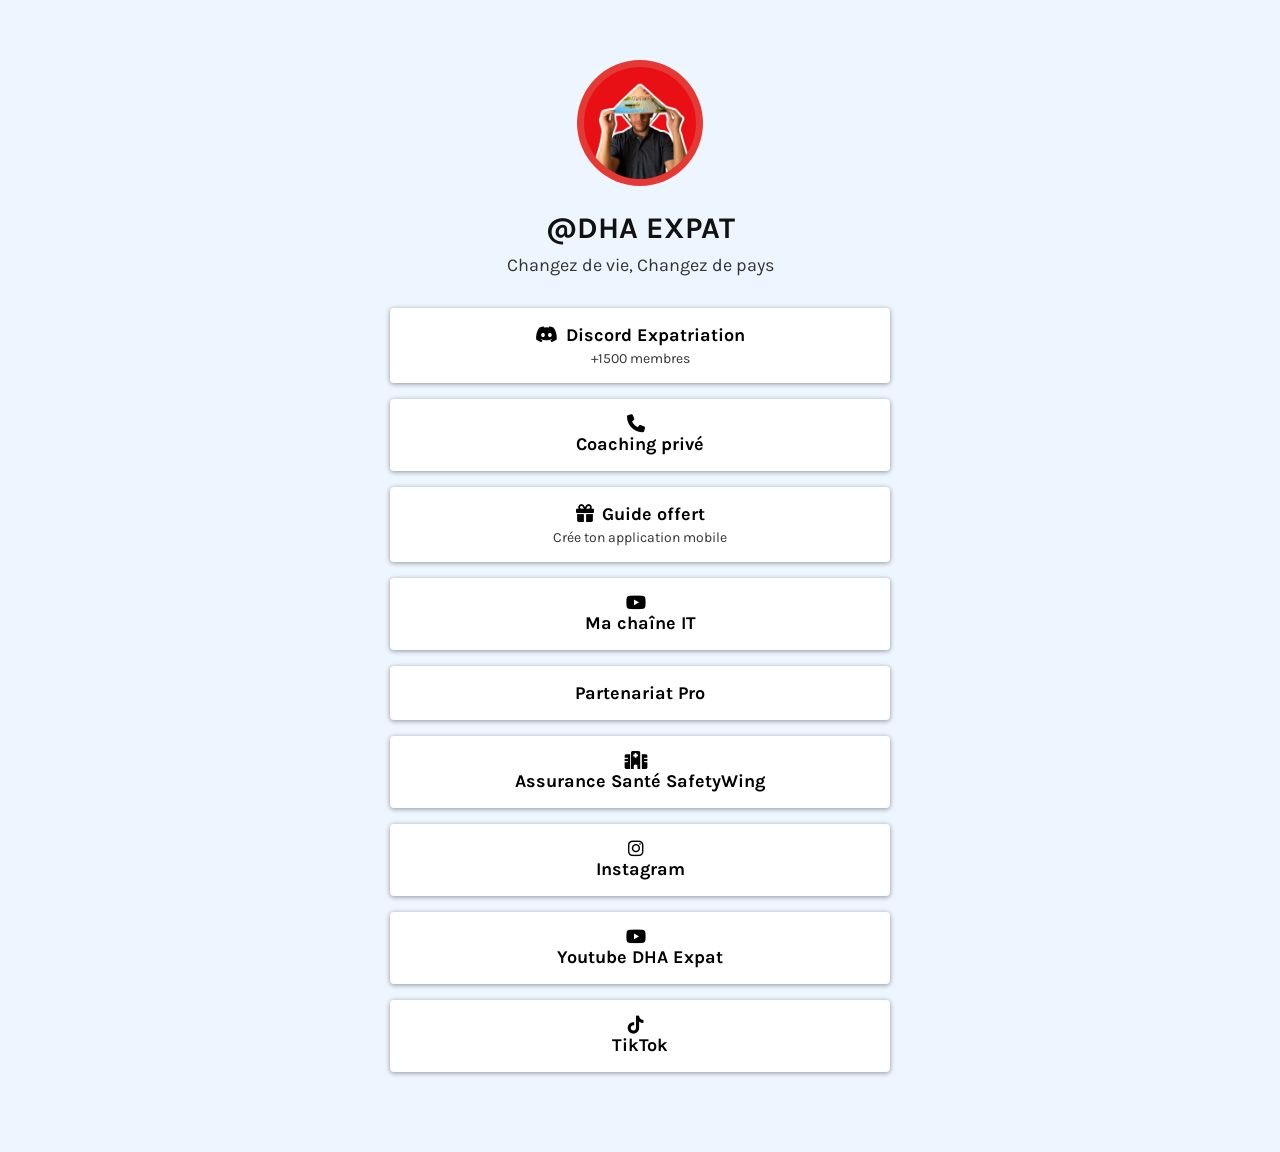
==== index.html @ 6a433df8 "Initial commit: réplique statique du site dha-expat.com" ====
<!DOCTYPE html>
<html lang="fr">
<head>
<meta charset="UTF-8">
<meta name="viewport" content="width=device-width, initial-scale=1.0">
<title>DHA EXPAT</title>
<meta name="description" content="DHA EXPAT - Changez de vie, Changez de pays">
<meta property="og:title" content="DHA EXPAT">
<meta property="og:description" content="Changez de vie, Changez de pays">
<meta property="og:image" content="assets/logo.png">
<link rel="icon" type="image/png" href="assets/logo.png">
<link rel="apple-touch-icon" href="assets/logo.png">
<link rel="preconnect" href="https://fonts.googleapis.com">
<link rel="preconnect" href="https://fonts.gstatic.com" crossorigin>
<link href="https://fonts.googleapis.com/css2?family=Karla:wght@400;700&display=swap" rel="stylesheet">
<link rel="stylesheet" href="https://cdnjs.cloudflare.com/ajax/libs/font-awesome/6.5.2/css/all.min.css">
<link rel="stylesheet" href="style.css">
</head>
<body>
<section class="page">
  <div class="container">
    <div class="avatar-wrap">
      <img src="assets/logo.png" alt="DHA EXPAT" class="avatar">
    </div>
    <h1 class="title">@DHA EXPAT</h1>
    <p class="subtitle">Changez de vie, Changez de pays</p>

    <div class="links">
      <a class="btn btn--stacked" href="https://discord.gg/Hc4wuqRUUw" target="_blank" rel="noopener">
        <span class="btn__main"><i class="fa-brands fa-discord"></i> Discord Expatriation</span>
        <span class="btn__sub">+1500 membres</span>
      </a>

      <a class="btn" href="https://tidycal.com/dha/coaching" target="_blank" rel="noopener">
        <i class="fa-solid fa-phone"></i> Coaching privé
      </a>

      <a class="btn btn--stacked" href="https://www.devaffranchi.com/guide-application" target="_blank" rel="noopener">
        <span class="btn__main"><i class="fa-solid fa-gift"></i> Guide offert</span>
        <span class="btn__sub">Crée ton application mobile</span>
      </a>

      <a class="btn" href="https://www.youtube.com/@DevAffranchi" target="_blank" rel="noopener">
        <i class="fa-brands fa-youtube"></i> Ma chaîne IT
      </a>

      <a class="btn" href="mailto:dhabeverage@gmail.com">
        Partenariat Pro
      </a>

      <a class="btn" href="https://safetywing.com/signup?product=nomad-insurance&callbackUrl=%2Fdashboard%2Fnomad-insurance%2Fpurchase&referralToken=caf6e1a3-d5e6-4c0a-b6fe-f1bccc6da641" target="_blank" rel="noopener">
        <i class="fa-solid fa-hospital"></i> Assurance Santé SafetyWing
      </a>

      <a class="btn" href="https://www.instagram.com/dhaexpat" target="_blank" rel="noopener">
        <i class="fa-brands fa-instagram"></i> Instagram
      </a>

      <a class="btn" href="https://www.youtube.com/@dhaexpat" target="_blank" rel="noopener">
        <i class="fa-brands fa-youtube"></i> Youtube DHA Expat
      </a>

      <a class="btn" href="https://www.tiktok.com/@dhaexpat" target="_blank" rel="noopener">
        <i class="fa-brands fa-tiktok"></i> TikTok
      </a>
    </div>
  </div>
</section>
</body>
</html>
---- style.css ----
* {
  box-sizing: border-box;
}

body {
  margin: 0;
  font-family: 'Karla', sans-serif;
}

.page {
  min-height: 100vh;
  background-color: #EDF5FE;
  display: flex;
  justify-content: center;
  padding: 60px 20px 80px;
}

.container {
  width: 100%;
  max-width: 500px;
  text-align: center;
}

.avatar-wrap {
  width: 126px;
  height: 126px;
  margin: 0 auto 24px;
  border-radius: 50%;
  background: #E53935;
  display: flex;
  align-items: center;
  justify-content: center;
  overflow: hidden;
}

.avatar {
  width: 112px;
  height: 112px;
  border-radius: 50%;
  object-fit: cover;
  display: block;
}

.title {
  font-size: 30px;
  font-weight: 700;
  color: #111111;
  margin: 0 0 8px;
}

.subtitle {
  font-size: 18px;
  font-weight: 400;
  color: #333333;
  margin: 0 0 32px;
}

.links {
  display: flex;
  flex-direction: column;
  gap: 16px;
}

.btn {
  display: flex;
  flex-direction: column;
  align-items: center;
  justify-content: center;
  background-color: #ffffff;
  color: #000000;
  text-decoration: none;
  font-family: 'Karla', sans-serif;
  font-weight: 700;
  font-size: 18px;
  border-radius: 4px;
  padding: 16px 20px;
  box-shadow: 0 1px 5px 0 rgba(0, 0, 0, 0.4);
  transition: transform 0.15s ease, box-shadow 0.15s ease;
}

.btn:hover {
  transform: translateY(-2px);
  box-shadow: 0 4px 10px 0 rgba(0, 0, 0, 0.3);
}

.btn i {
  margin-right: 8px;
}

.btn__main {
  display: inline-flex;
  align-items: center;
}

.btn__sub {
  font-size: 14px;
  font-weight: 400;
  margin-top: 4px;
  color: #333333;
}

@media (max-width: 480px) {
  .title {
    font-size: 26px;
  }
  .btn {
    font-size: 16px;
    padding: 14px 16px;
  }
}
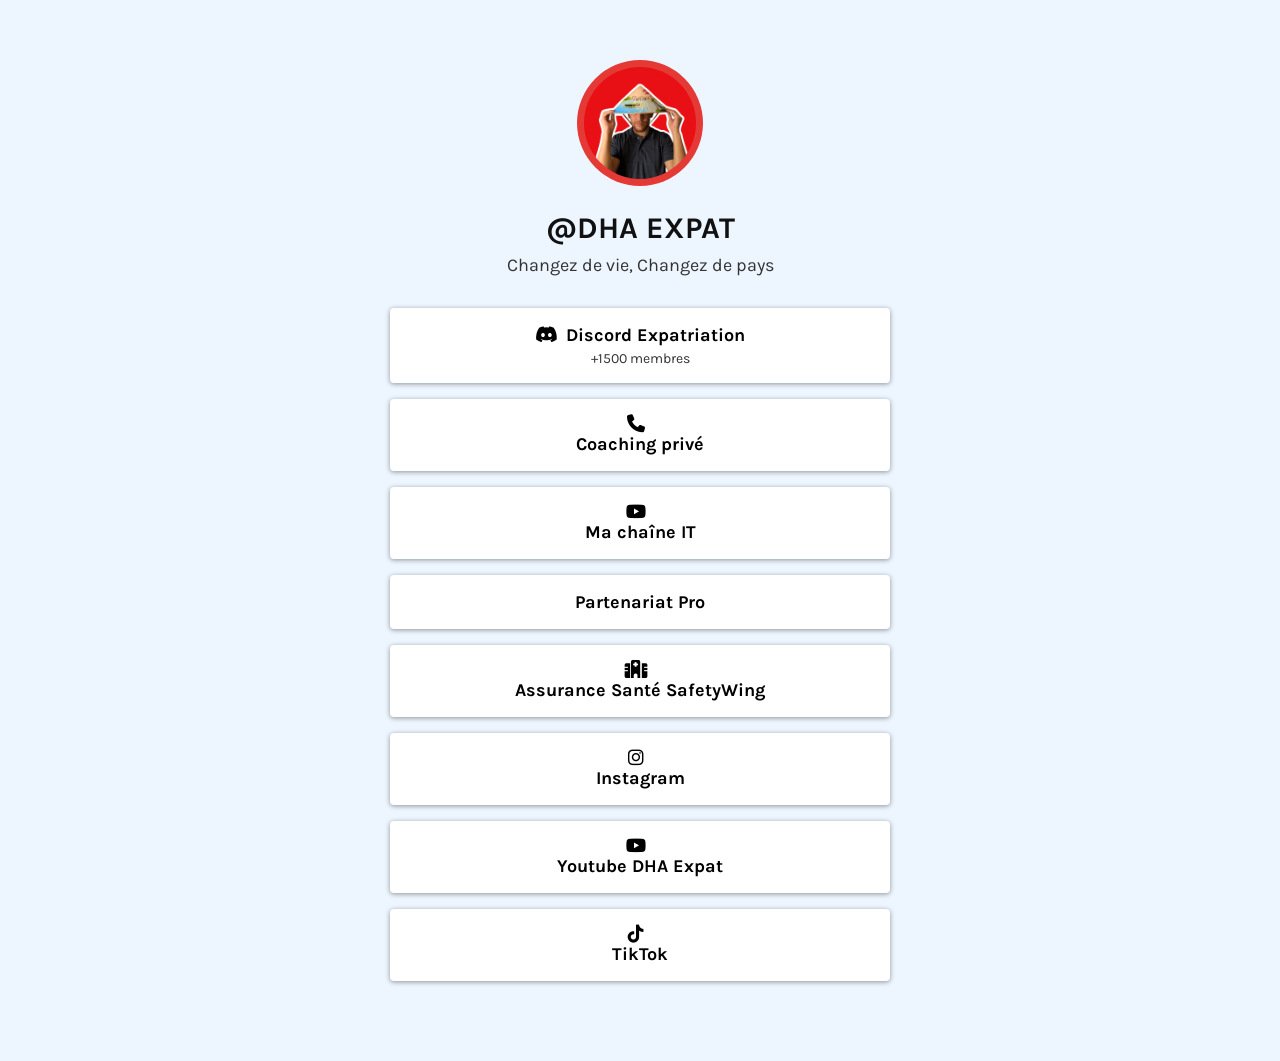
==== commit 9c50e303: "Retirer le bouton Guide offert de la page d'accueil" ====
--- a/index.html
+++ b/index.html
@@ -35,11 +35,6 @@
         <i class="fa-solid fa-phone"></i> Coaching privé
       </a>
 
-      <a class="btn btn--stacked" href="https://www.devaffranchi.com/guide-application" target="_blank" rel="noopener">
-        <span class="btn__main"><i class="fa-solid fa-gift"></i> Guide offert</span>
-        <span class="btn__sub">Crée ton application mobile</span>
-      </a>
-
       <a class="btn" href="https://www.youtube.com/@DevAffranchi" target="_blank" rel="noopener">
         <i class="fa-brands fa-youtube"></i> Ma chaîne IT
       </a>
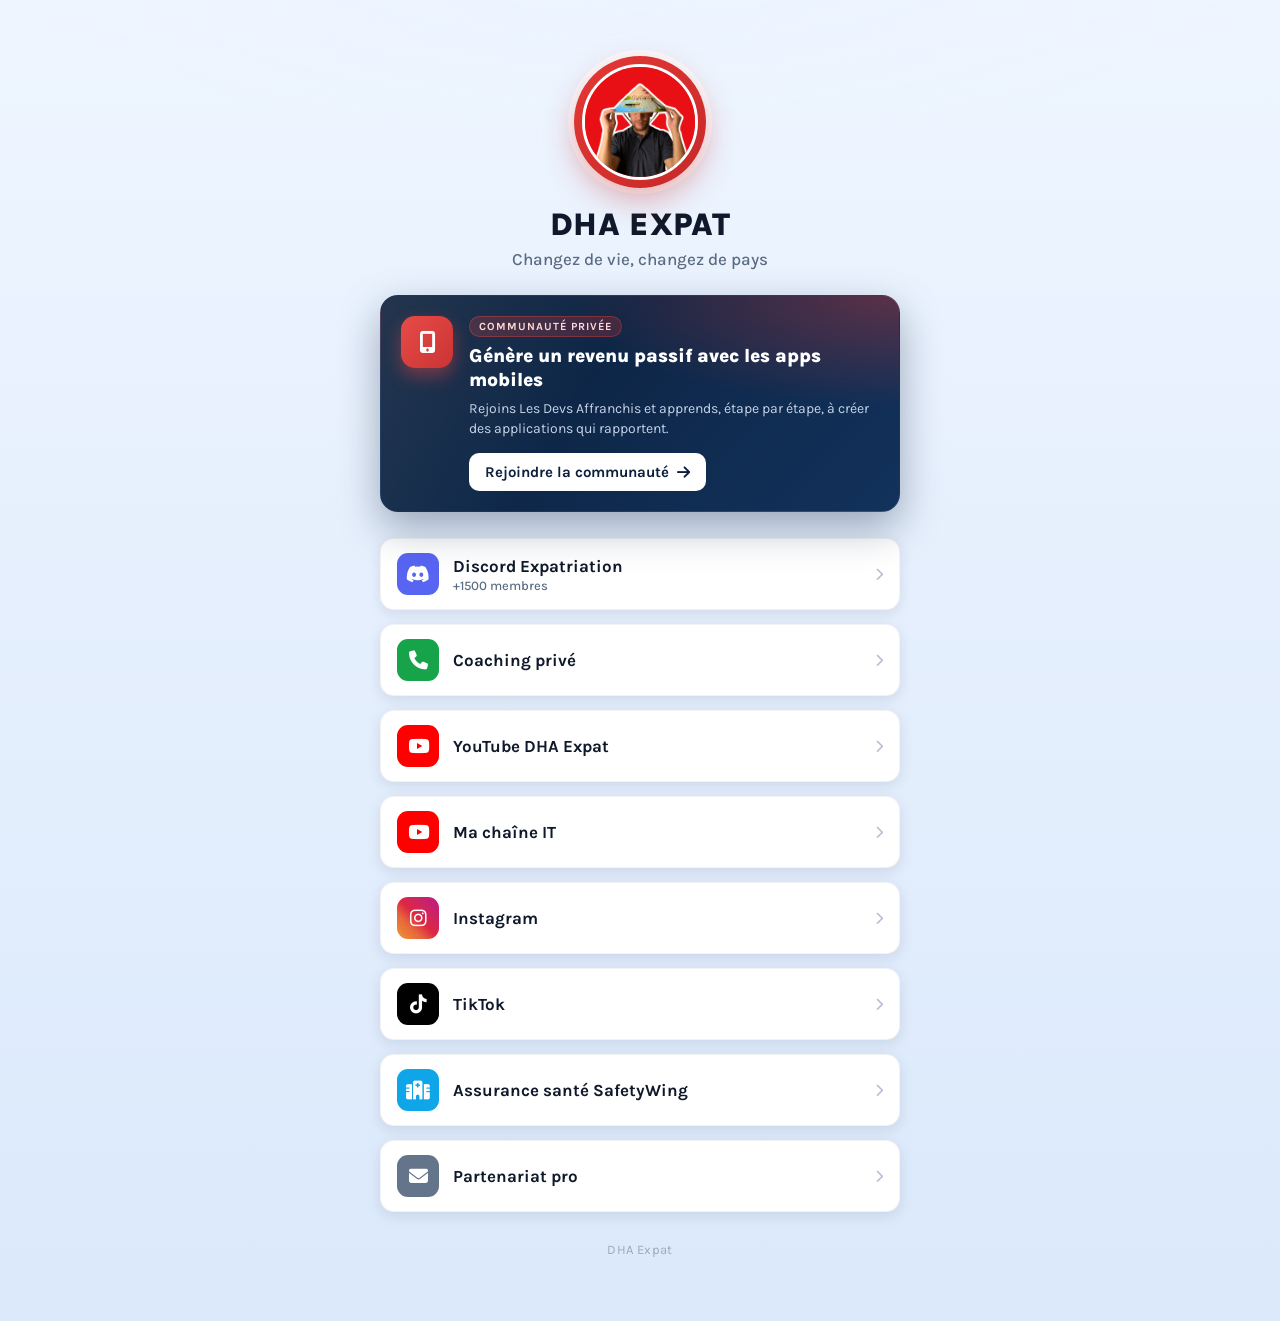
==== commit e908d9e3: "Refonte du design + bloc Skool (Les Devs Affranchis)" ====
--- a/index.html
+++ b/index.html
@@ -8,57 +8,96 @@
 <meta property="og:title" content="DHA EXPAT">
 <meta property="og:description" content="Changez de vie, Changez de pays">
 <meta property="og:image" content="assets/logo.png">
+<meta name="theme-color" content="#0b1f3a">
 <link rel="icon" type="image/png" href="assets/logo.png">
 <link rel="apple-touch-icon" href="assets/logo.png">
 <link rel="preconnect" href="https://fonts.googleapis.com">
 <link rel="preconnect" href="https://fonts.gstatic.com" crossorigin>
-<link href="https://fonts.googleapis.com/css2?family=Karla:wght@400;700&display=swap" rel="stylesheet">
+<link href="https://fonts.googleapis.com/css2?family=Karla:wght@400;500;700;800&display=swap" rel="stylesheet">
 <link rel="stylesheet" href="https://cdnjs.cloudflare.com/ajax/libs/font-awesome/6.5.2/css/all.min.css">
 <link rel="stylesheet" href="style.css">
 </head>
 <body>
 <section class="page">
   <div class="container">
-    <div class="avatar-wrap">
-      <img src="assets/logo.png" alt="DHA EXPAT" class="avatar">
-    </div>
-    <h1 class="title">@DHA EXPAT</h1>
-    <p class="subtitle">Changez de vie, Changez de pays</p>
+
+    <header class="hero">
+      <div class="avatar-wrap">
+        <img src="assets/logo.png" alt="DHA EXPAT" class="avatar">
+      </div>
+      <h1 class="title">DHA EXPAT</h1>
+      <p class="subtitle">Changez de vie, changez de pays</p>
+    </header>
+
+    <a class="skool" href="https://www.skool.com/les-devs-affranchis-6824" target="_blank" rel="noopener">
+      <div class="skool__badge"><i class="fa-solid fa-mobile-screen-button"></i></div>
+      <div class="skool__body">
+        <span class="skool__tag">Communauté privée</span>
+        <span class="skool__title">Génère un revenu passif avec les apps mobiles</span>
+        <span class="skool__text">Rejoins Les Devs Affranchis et apprends, étape par étape, à créer des applications qui rapportent.</span>
+        <span class="skool__cta">Rejoindre la communauté <i class="fa-solid fa-arrow-right"></i></span>
+      </div>
+    </a>
 
     <div class="links">
+
       <a class="btn btn--stacked" href="https://discord.gg/Hc4wuqRUUw" target="_blank" rel="noopener">
-        <span class="btn__main"><i class="fa-brands fa-discord"></i> Discord Expatriation</span>
-        <span class="btn__sub">+1500 membres</span>
+        <span class="btn__ico ico--discord"><i class="fa-brands fa-discord"></i></span>
+        <span class="btn__label">
+          <span class="btn__main">Discord Expatriation</span>
+          <span class="btn__sub">+1500 membres</span>
+        </span>
+        <i class="fa-solid fa-chevron-right btn__chev"></i>
       </a>
 
       <a class="btn" href="https://tidycal.com/dha/coaching" target="_blank" rel="noopener">
-        <i class="fa-solid fa-phone"></i> Coaching privé
+        <span class="btn__ico ico--phone"><i class="fa-solid fa-phone"></i></span>
+        <span class="btn__label"><span class="btn__main">Coaching privé</span></span>
+        <i class="fa-solid fa-chevron-right btn__chev"></i>
+      </a>
+
+      <a class="btn" href="https://www.youtube.com/@dhaexpat" target="_blank" rel="noopener">
+        <span class="btn__ico ico--yt"><i class="fa-brands fa-youtube"></i></span>
+        <span class="btn__label"><span class="btn__main">YouTube DHA Expat</span></span>
+        <i class="fa-solid fa-chevron-right btn__chev"></i>
       </a>
 
       <a class="btn" href="https://www.youtube.com/@DevAffranchi" target="_blank" rel="noopener">
-        <i class="fa-brands fa-youtube"></i> Ma chaîne IT
+        <span class="btn__ico ico--yt"><i class="fa-brands fa-youtube"></i></span>
+        <span class="btn__label"><span class="btn__main">Ma chaîne IT</span></span>
+        <i class="fa-solid fa-chevron-right btn__chev"></i>
+      </a>
+
+      <a class="btn" href="https://www.instagram.com/dhaexpat" target="_blank" rel="noopener">
+        <span class="btn__ico ico--ig"><i class="fa-brands fa-instagram"></i></span>
+        <span class="btn__label"><span class="btn__main">Instagram</span></span>
+        <i class="fa-solid fa-chevron-right btn__chev"></i>
+      </a>
+
+      <a class="btn" href="https://www.tiktok.com/@dhaexpat" target="_blank" rel="noopener">
+        <span class="btn__ico ico--tk"><i class="fa-brands fa-tiktok"></i></span>
+        <span class="btn__label"><span class="btn__main">TikTok</span></span>
+        <i class="fa-solid fa-chevron-right btn__chev"></i>
+      </a>
+
+      <a class="btn" href="https://safetywing.com/signup?product=nomad-insurance&callbackUrl=%2Fdashboard%2Fnomad-insurance%2Fpurchase&referralToken=caf6e1a3-d5e6-4c0a-b6fe-f1bccc6da641" target="_blank" rel="noopener">
+        <span class="btn__ico ico--health"><i class="fa-solid fa-hospital"></i></span>
+        <span class="btn__label"><span class="btn__main">Assurance santé SafetyWing</span></span>
+        <i class="fa-solid fa-chevron-right btn__chev"></i>
       </a>
 
       <a class="btn" href="mailto:dhabeverage@gmail.com">
-        Partenariat Pro
+        <span class="btn__ico ico--mail"><i class="fa-solid fa-envelope"></i></span>
+        <span class="btn__label"><span class="btn__main">Partenariat pro</span></span>
+        <i class="fa-solid fa-chevron-right btn__chev"></i>
       </a>
 
-      <a class="btn" href="https://safetywing.com/signup?product=nomad-insurance&callbackUrl=%2Fdashboard%2Fnomad-insurance%2Fpurchase&referralToken=caf6e1a3-d5e6-4c0a-b6fe-f1bccc6da641" target="_blank" rel="noopener">
-        <i class="fa-solid fa-hospital"></i> Assurance Santé SafetyWing
-      </a>
+    </div>
 
-      <a class="btn" href="https://www.instagram.com/dhaexpat" target="_blank" rel="noopener">
-        <i class="fa-brands fa-instagram"></i> Instagram
-      </a>
+    <footer class="foot">
+      <span>DHA Expat</span>
+    </footer>
 
-      <a class="btn" href="https://www.youtube.com/@dhaexpat" target="_blank" rel="noopener">
-        <i class="fa-brands fa-youtube"></i> Youtube DHA Expat
-      </a>
-
-      <a class="btn" href="https://www.tiktok.com/@dhaexpat" target="_blank" rel="noopener">
-        <i class="fa-brands fa-tiktok"></i> TikTok
-      </a>
-    </div>
   </div>
 </section>
 </body>
--- a/style.css
+++ b/style.css
@@ -1,110 +1,268 @@
-* {
-  box-sizing: border-box;
-}
+:root {
+  --navy: #0b1f3a;
+  --navy-2: #12325c;
+  --red: #E53935;
+  --red-dark: #c62828;
+  --ink: #10192b;
+  --card: #ffffff;
+  --muted: #5a6b82;
+  --ring: rgba(255, 255, 255, 0.65);
+}
+
+* { box-sizing: border-box; }
+
+html { -webkit-text-size-adjust: 100%; }
 
 body {
   margin: 0;
   font-family: 'Karla', sans-serif;
+  color: var(--ink);
+  background: #dfeafb;
 }
 
 .page {
   min-height: 100vh;
-  background-color: #EDF5FE;
-  display: flex;
-  justify-content: center;
-  padding: 60px 20px 80px;
+  display: flex;
+  justify-content: center;
+  padding: 56px 18px 64px;
+  background:
+    radial-gradient(1200px 520px at 50% -160px, #eaf3ff 0%, rgba(234,243,255,0) 60%),
+    linear-gradient(180deg, #eef5ff 0%, #dbe9fb 100%);
 }
 
 .container {
   width: 100%;
-  max-width: 500px;
-  text-align: center;
-}
+  max-width: 520px;
+}
+
+/* Hero */
+.hero { text-align: center; margin-bottom: 26px; }
 
 .avatar-wrap {
-  width: 126px;
-  height: 126px;
-  margin: 0 auto 24px;
+  position: relative;
+  width: 132px;
+  height: 132px;
+  margin: 0 auto 18px;
   border-radius: 50%;
-  background: #E53935;
-  display: flex;
-  align-items: center;
-  justify-content: center;
-  overflow: hidden;
+  background: linear-gradient(135deg, var(--red) 0%, var(--red-dark) 100%);
+  display: flex;
+  align-items: center;
+  justify-content: center;
+  box-shadow: 0 12px 30px rgba(198, 40, 40, 0.35), 0 0 0 6px rgba(255,255,255,0.7);
 }
 
 .avatar {
-  width: 112px;
-  height: 112px;
+  width: 116px;
+  height: 116px;
   border-radius: 50%;
   object-fit: cover;
   display: block;
+  border: 3px solid #fff;
 }
 
 .title {
-  font-size: 30px;
+  font-size: 32px;
+  font-weight: 800;
+  letter-spacing: 0.3px;
+  color: var(--ink);
+  margin: 0 0 6px;
+}
+
+.subtitle {
+  font-size: 17px;
+  font-weight: 500;
+  color: var(--muted);
+  margin: 0;
+}
+
+/* Skool feature card */
+.skool {
+  display: flex;
+  gap: 16px;
+  align-items: flex-start;
+  text-decoration: none;
+  color: #fff;
+  border-radius: 18px;
+  padding: 20px;
+  margin-bottom: 26px;
+  background:
+    radial-gradient(600px 200px at 100% 0%, rgba(229,57,53,0.35) 0%, rgba(229,57,53,0) 55%),
+    linear-gradient(135deg, var(--navy) 0%, var(--navy-2) 100%);
+  box-shadow: 0 16px 40px rgba(11, 31, 58, 0.35);
+  border: 1px solid rgba(255,255,255,0.08);
+  position: relative;
+  overflow: hidden;
+  transition: transform 0.18s ease, box-shadow 0.18s ease;
+}
+
+.skool::after {
+  content: "";
+  position: absolute;
+  inset: 0;
+  background: linear-gradient(120deg, rgba(255,255,255,0.10), rgba(255,255,255,0) 40%);
+  pointer-events: none;
+}
+
+.skool:hover {
+  transform: translateY(-3px);
+  box-shadow: 0 22px 50px rgba(11, 31, 58, 0.45);
+}
+
+.skool__badge {
+  flex: 0 0 auto;
+  width: 52px;
+  height: 52px;
+  border-radius: 14px;
+  background: linear-gradient(135deg, var(--red) 0%, var(--red-dark) 100%);
+  display: flex;
+  align-items: center;
+  justify-content: center;
+  font-size: 22px;
+  color: #fff;
+  box-shadow: 0 8px 18px rgba(229, 57, 53, 0.45);
+}
+
+.skool__body { display: flex; flex-direction: column; }
+
+.skool__tag {
+  display: inline-block;
+  align-self: flex-start;
+  font-size: 11px;
   font-weight: 700;
-  color: #111111;
-  margin: 0 0 8px;
-}
-
-.subtitle {
-  font-size: 18px;
+  text-transform: uppercase;
+  letter-spacing: 1px;
+  color: #ffd7d5;
+  background: rgba(229, 57, 53, 0.22);
+  border: 1px solid rgba(229, 57, 53, 0.4);
+  padding: 3px 9px;
+  border-radius: 999px;
+  margin-bottom: 8px;
+}
+
+.skool__title {
+  font-size: 19px;
+  font-weight: 800;
+  line-height: 1.25;
+  margin-bottom: 6px;
+}
+
+.skool__text {
+  font-size: 14px;
   font-weight: 400;
-  color: #333333;
-  margin: 0 0 32px;
-}
-
+  line-height: 1.45;
+  color: #c7d4e8;
+  margin-bottom: 14px;
+}
+
+.skool__cta {
+  display: inline-flex;
+  align-items: center;
+  gap: 8px;
+  align-self: flex-start;
+  font-size: 15px;
+  font-weight: 700;
+  color: var(--navy);
+  background: #fff;
+  padding: 10px 16px;
+  border-radius: 10px;
+  transition: gap 0.18s ease, background 0.18s ease;
+}
+
+.skool:hover .skool__cta { gap: 12px; background: #fff5f5; }
+
+/* Link buttons */
 .links {
   display: flex;
   flex-direction: column;
-  gap: 16px;
+  gap: 14px;
 }
 
 .btn {
   display: flex;
-  flex-direction: column;
-  align-items: center;
-  justify-content: center;
-  background-color: #ffffff;
-  color: #000000;
+  align-items: center;
+  gap: 14px;
+  background-color: var(--card);
+  color: var(--ink);
   text-decoration: none;
-  font-family: 'Karla', sans-serif;
   font-weight: 700;
-  font-size: 18px;
-  border-radius: 4px;
-  padding: 16px 20px;
-  box-shadow: 0 1px 5px 0 rgba(0, 0, 0, 0.4);
-  transition: transform 0.15s ease, box-shadow 0.15s ease;
+  font-size: 17px;
+  border-radius: 14px;
+  padding: 14px 16px;
+  box-shadow: 0 4px 14px rgba(11, 31, 58, 0.10);
+  border: 1px solid rgba(11, 31, 58, 0.05);
+  transition: transform 0.15s ease, box-shadow 0.15s ease, border-color 0.15s ease;
 }
 
 .btn:hover {
   transform: translateY(-2px);
-  box-shadow: 0 4px 10px 0 rgba(0, 0, 0, 0.3);
-}
-
-.btn i {
-  margin-right: 8px;
-}
-
-.btn__main {
-  display: inline-flex;
-  align-items: center;
-}
+  box-shadow: 0 10px 24px rgba(11, 31, 58, 0.16);
+  border-color: rgba(11, 31, 58, 0.10);
+}
+
+.btn__ico {
+  flex: 0 0 auto;
+  width: 42px;
+  height: 42px;
+  border-radius: 11px;
+  display: flex;
+  align-items: center;
+  justify-content: center;
+  font-size: 19px;
+  color: #fff;
+}
+
+.ico--discord { background: #5865F2; }
+.ico--phone   { background: #16a34a; }
+.ico--yt      { background: #FF0000; }
+.ico--ig      { background: linear-gradient(45deg, #f09433, #e6683c 30%, #dc2743 50%, #cc2366 75%, #bc1888); }
+.ico--tk      { background: #010101; }
+.ico--health  { background: #0ea5e9; }
+.ico--mail    { background: #64748b; }
+
+.btn__label {
+  display: flex;
+  flex-direction: column;
+  align-items: flex-start;
+  flex: 1 1 auto;
+  min-width: 0;
+}
+
+.btn__main { display: block; }
 
 .btn__sub {
-  font-size: 14px;
-  font-weight: 400;
-  margin-top: 4px;
-  color: #333333;
+  font-size: 13px;
+  font-weight: 500;
+  margin-top: 2px;
+  color: var(--muted);
+}
+
+.btn__chev {
+  flex: 0 0 auto;
+  font-size: 13px;
+  color: #b4c0d3;
+  transition: transform 0.15s ease, color 0.15s ease;
+}
+
+.btn:hover .btn__chev {
+  transform: translateX(3px);
+  color: var(--red);
+}
+
+/* Footer */
+.foot {
+  text-align: center;
+  margin-top: 30px;
+  font-size: 13px;
+  color: #9aa8bd;
+  letter-spacing: 0.4px;
 }
 
 @media (max-width: 480px) {
-  .title {
-    font-size: 26px;
-  }
-  .btn {
-    font-size: 16px;
-    padding: 14px 16px;
-  }
-}
+  .page { padding: 44px 14px 52px; }
+  .title { font-size: 27px; }
+  .subtitle { font-size: 15px; }
+  .skool { padding: 16px; gap: 13px; }
+  .skool__title { font-size: 17px; }
+  .btn { font-size: 16px; padding: 13px 14px; }
+  .btn__ico { width: 38px; height: 38px; font-size: 17px; }
+}
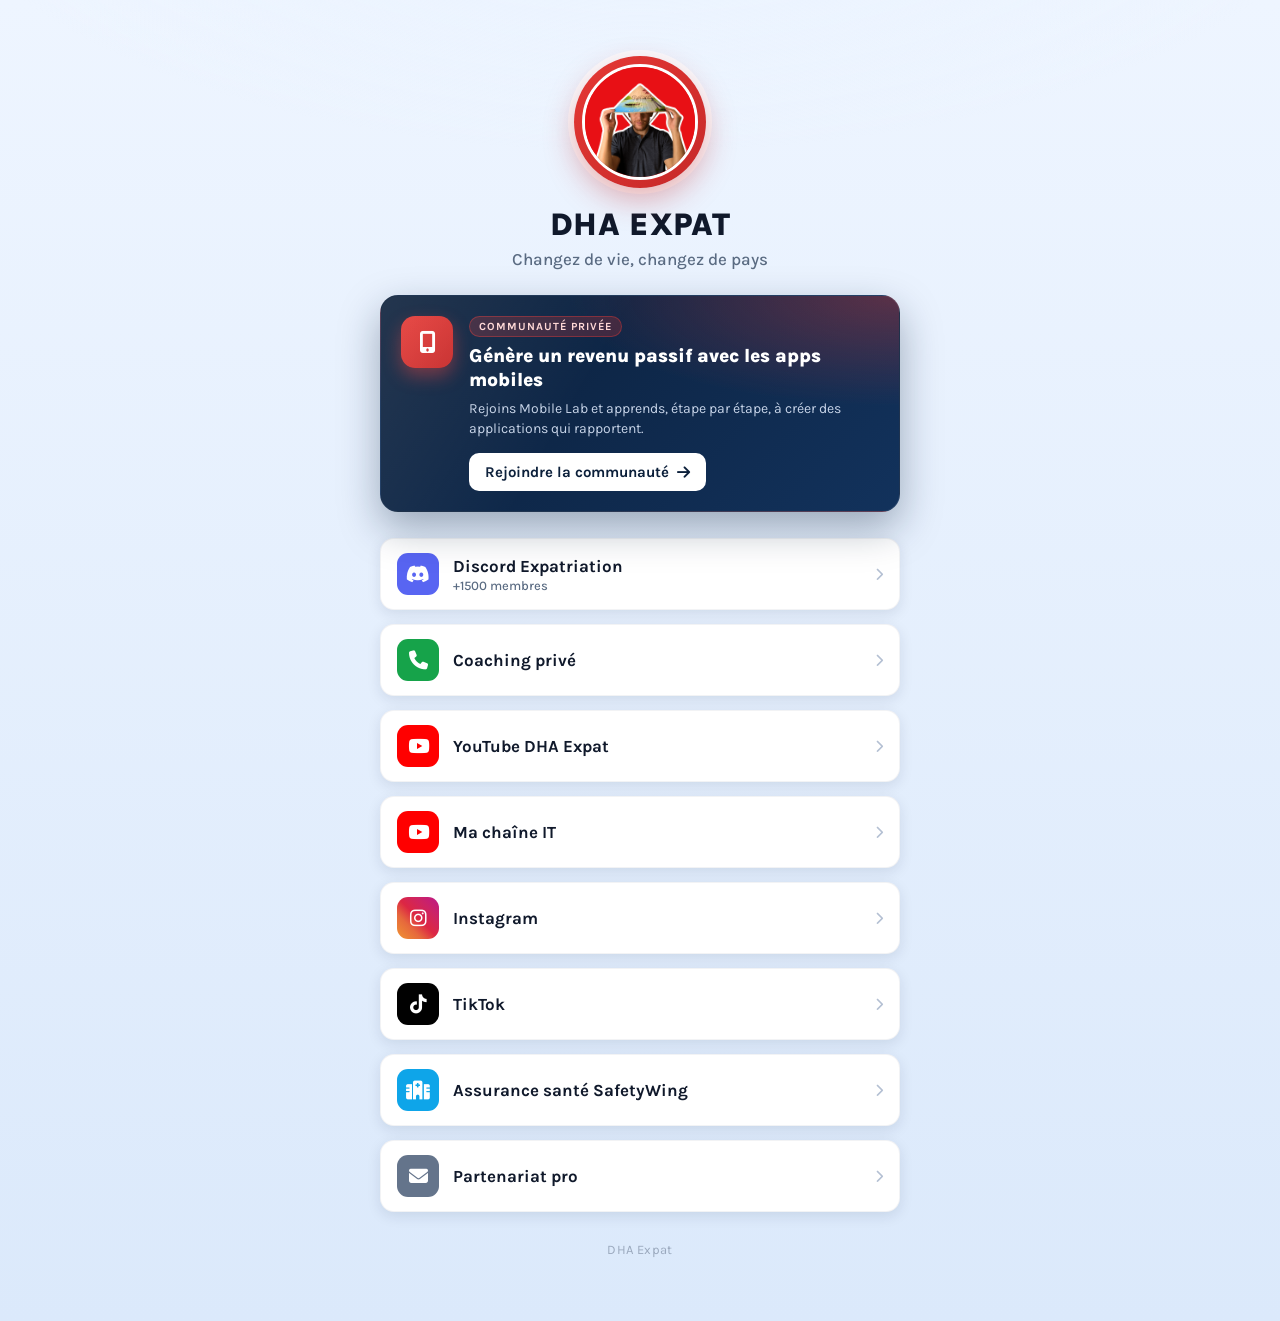
==== commit 69ddb202: "Renomme la communaute en Mobile Lab" ====
--- a/index.html
+++ b/index.html
@@ -34,7 +34,7 @@
       <div class="skool__body">
         <span class="skool__tag">Communauté privée</span>
         <span class="skool__title">Génère un revenu passif avec les apps mobiles</span>
-        <span class="skool__text">Rejoins Les Devs Affranchis et apprends, étape par étape, à créer des applications qui rapportent.</span>
+        <span class="skool__text">Rejoins Mobile Lab et apprends, étape par étape, à créer des applications qui rapportent.</span>
         <span class="skool__cta">Rejoindre la communauté <i class="fa-solid fa-arrow-right"></i></span>
       </div>
     </a>
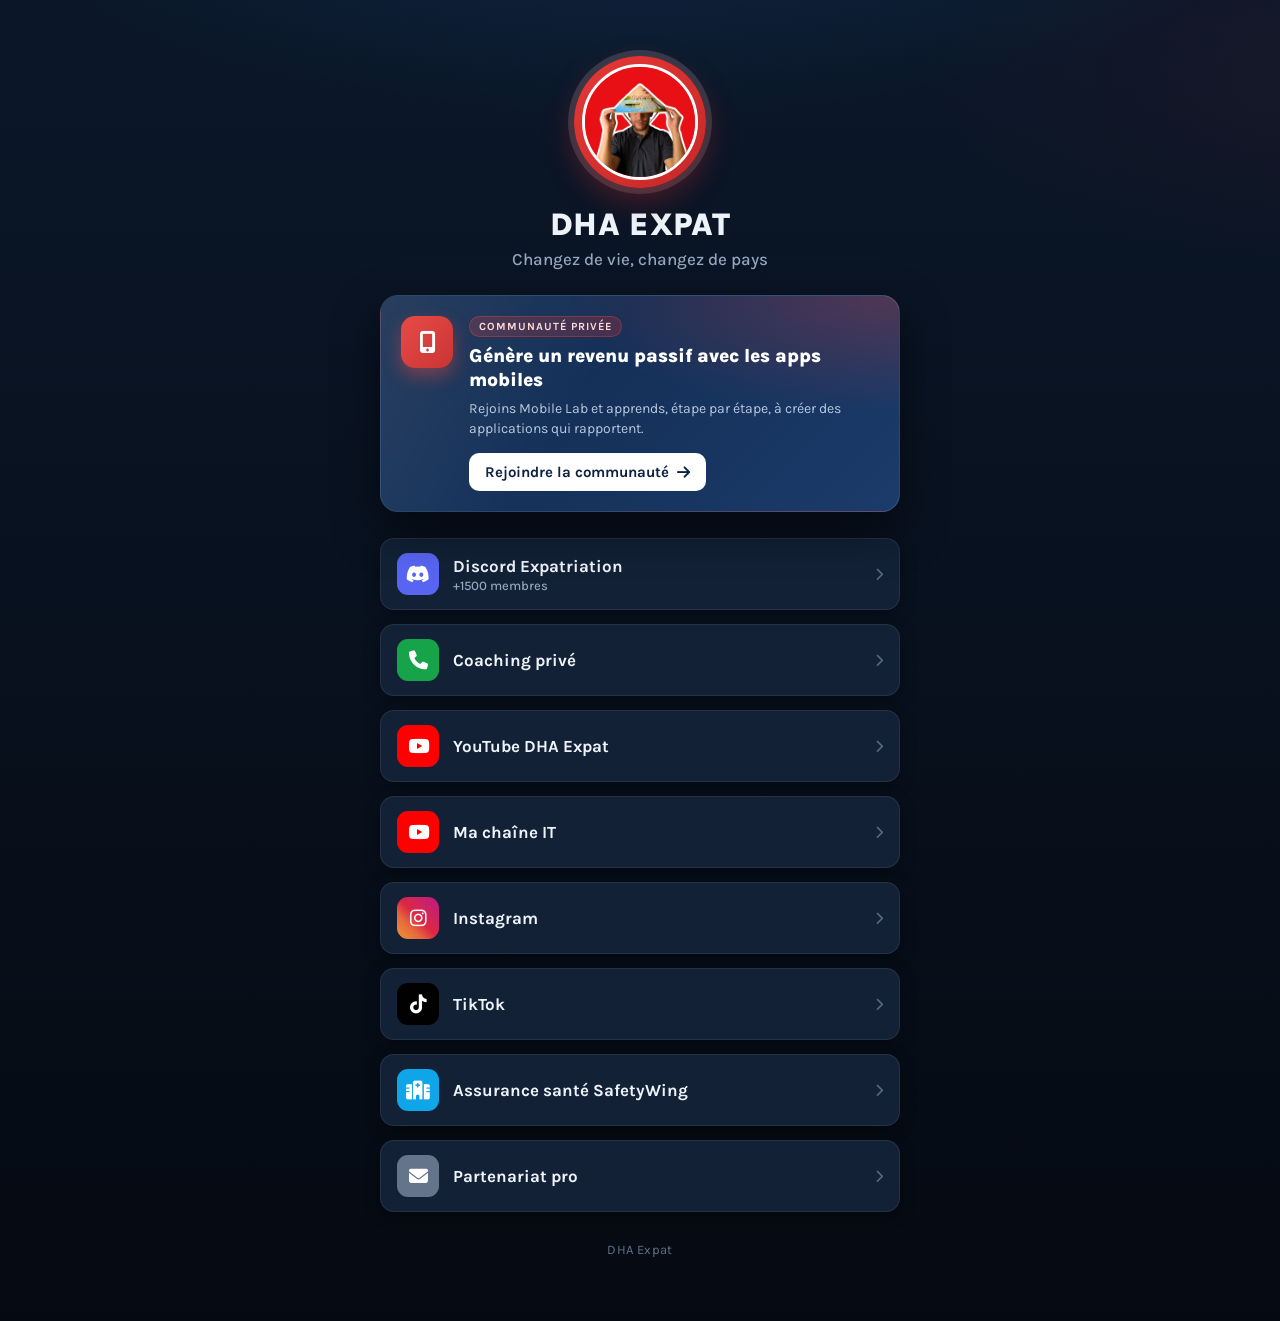
==== commit b69687ec: "Mode sombre : palette navy profonde, cartes sombres, accents rouges conservés" ====
--- a/index.html
+++ b/index.html
@@ -8,7 +8,7 @@
 <meta property="og:title" content="DHA EXPAT">
 <meta property="og:description" content="Changez de vie, Changez de pays">
 <meta property="og:image" content="assets/logo.png">
-<meta name="theme-color" content="#0b1f3a">
+<meta name="theme-color" content="#050a12">
 <link rel="icon" type="image/png" href="assets/logo.png">
 <link rel="apple-touch-icon" href="assets/logo.png">
 <link rel="preconnect" href="https://fonts.googleapis.com">
--- a/style.css
+++ b/style.css
@@ -1,12 +1,18 @@
 :root {
-  --navy: #0b1f3a;
-  --navy-2: #12325c;
+  --navy: #0d2140;
+  --navy-2: #16355f;
   --red: #E53935;
   --red-dark: #c62828;
-  --ink: #10192b;
-  --card: #ffffff;
-  --muted: #5a6b82;
-  --ring: rgba(255, 255, 255, 0.65);
+  --ink: #eef3fa;
+  --card: #122136;
+  --card-hover: #162840;
+  --muted: #94a6c0;
+  --sub: #7e90aa;
+  --chev: #566a88;
+  --foot: #5f718c;
+  --line: rgba(255, 255, 255, 0.08);
+  --ring: rgba(255, 255, 255, 0.14);
+  --bg-base: #050a12;
 }
 
 * { box-sizing: border-box; }
@@ -17,7 +23,7 @@
   margin: 0;
   font-family: 'Karla', sans-serif;
   color: var(--ink);
-  background: #dfeafb;
+  background: var(--bg-base);
 }
 
 .page {
@@ -26,8 +32,9 @@
   justify-content: center;
   padding: 56px 18px 64px;
   background:
-    radial-gradient(1200px 520px at 50% -160px, #eaf3ff 0%, rgba(234,243,255,0) 60%),
-    linear-gradient(180deg, #eef5ff 0%, #dbe9fb 100%);
+    radial-gradient(1100px 500px at 50% -180px, rgba(21, 56, 98, 0.55) 0%, rgba(21, 56, 98, 0) 62%),
+    radial-gradient(760px 320px at 108% 6%, rgba(229, 57, 53, 0.06) 0%, rgba(229, 57, 53, 0) 60%),
+    linear-gradient(180deg, #0b1729 0%, #050a12 100%);
 }
 
 .container {
@@ -48,7 +55,7 @@
   display: flex;
   align-items: center;
   justify-content: center;
-  box-shadow: 0 12px 30px rgba(198, 40, 40, 0.35), 0 0 0 6px rgba(255,255,255,0.7);
+  box-shadow: 0 12px 30px rgba(198, 40, 40, 0.38), 0 0 0 6px var(--ring);
 }
 
 .avatar {
@@ -86,10 +93,10 @@
   padding: 20px;
   margin-bottom: 26px;
   background:
-    radial-gradient(600px 200px at 100% 0%, rgba(229,57,53,0.35) 0%, rgba(229,57,53,0) 55%),
-    linear-gradient(135deg, var(--navy) 0%, var(--navy-2) 100%);
-  box-shadow: 0 16px 40px rgba(11, 31, 58, 0.35);
-  border: 1px solid rgba(255,255,255,0.08);
+    radial-gradient(620px 210px at 100% 0%, rgba(229,57,53,0.28) 0%, rgba(229,57,53,0) 55%),
+    linear-gradient(135deg, #10294d 0%, #1b3b6a 100%);
+  box-shadow: 0 18px 44px rgba(0, 0, 0, 0.5);
+  border: 1px solid rgba(255, 255, 255, 0.12);
   position: relative;
   overflow: hidden;
   transition: transform 0.18s ease, box-shadow 0.18s ease;
@@ -105,7 +112,7 @@
 
 .skool:hover {
   transform: translateY(-3px);
-  box-shadow: 0 22px 50px rgba(11, 31, 58, 0.45);
+  box-shadow: 0 24px 54px rgba(0, 0, 0, 0.6);
 }
 
 .skool__badge {
@@ -150,7 +157,7 @@
   font-size: 14px;
   font-weight: 400;
   line-height: 1.45;
-  color: #c7d4e8;
+  color: #b9c9df;
   margin-bottom: 14px;
 }
 
@@ -168,7 +175,7 @@
   transition: gap 0.18s ease, background 0.18s ease;
 }
 
-.skool:hover .skool__cta { gap: 12px; background: #fff5f5; }
+.skool:hover .skool__cta { gap: 12px; background: #ffeceb; }
 
 /* Link buttons */
 .links {
@@ -188,15 +195,16 @@
   font-size: 17px;
   border-radius: 14px;
   padding: 14px 16px;
-  box-shadow: 0 4px 14px rgba(11, 31, 58, 0.10);
-  border: 1px solid rgba(11, 31, 58, 0.05);
-  transition: transform 0.15s ease, box-shadow 0.15s ease, border-color 0.15s ease;
+  box-shadow: 0 4px 16px rgba(0, 0, 0, 0.35);
+  border: 1px solid var(--line);
+  transition: transform 0.15s ease, box-shadow 0.15s ease, border-color 0.15s ease, background-color 0.15s ease;
 }
 
 .btn:hover {
   transform: translateY(-2px);
-  box-shadow: 0 10px 24px rgba(11, 31, 58, 0.16);
-  border-color: rgba(11, 31, 58, 0.10);
+  background-color: var(--card-hover);
+  box-shadow: 0 10px 26px rgba(0, 0, 0, 0.5);
+  border-color: rgba(229, 57, 53, 0.4);
 }
 
 .btn__ico {
@@ -239,7 +247,7 @@
 .btn__chev {
   flex: 0 0 auto;
   font-size: 13px;
-  color: #b4c0d3;
+  color: var(--chev);
   transition: transform 0.15s ease, color 0.15s ease;
 }
 
@@ -253,7 +261,7 @@
   text-align: center;
   margin-top: 30px;
   font-size: 13px;
-  color: #9aa8bd;
+  color: var(--foot);
   letter-spacing: 0.4px;
 }
 
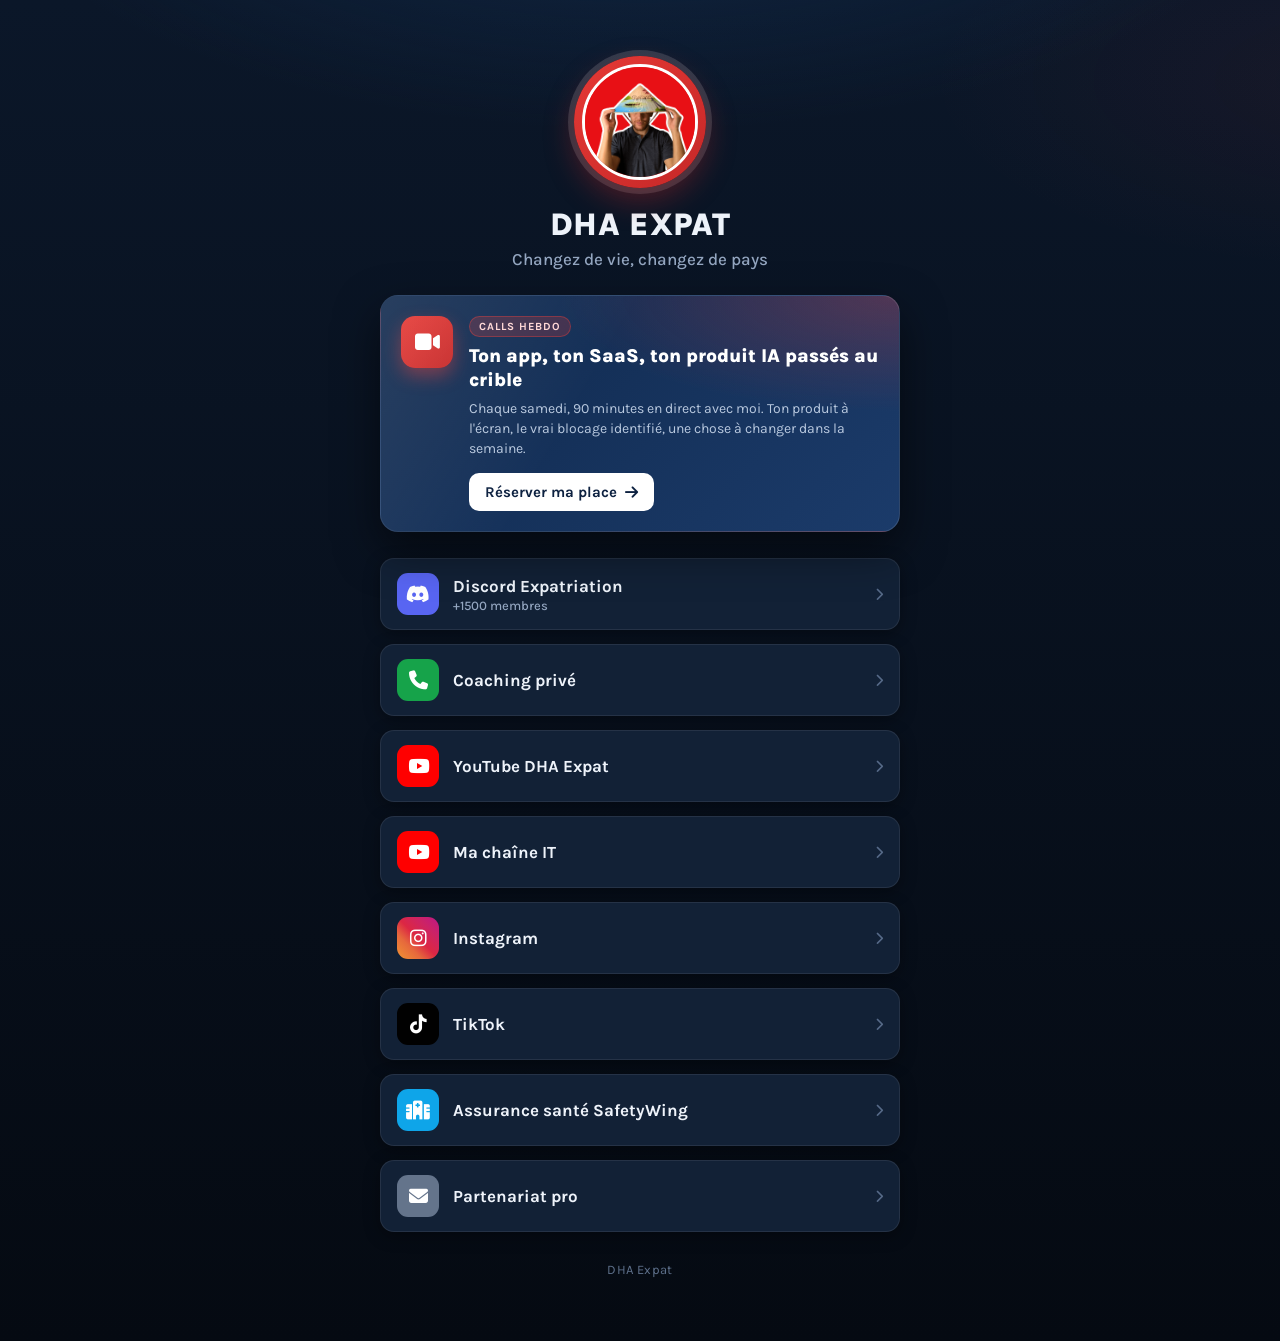
==== commit c64bf4ab: "Bloc principal : calls hebdo Mobile Lab vers ai.devaffranchi.com" ====
--- a/index.html
+++ b/index.html
@@ -29,13 +29,13 @@
       <p class="subtitle">Changez de vie, changez de pays</p>
     </header>
 
-    <a class="skool" href="https://www.skool.com/les-devs-affranchis-6824" target="_blank" rel="noopener">
-      <div class="skool__badge"><i class="fa-solid fa-mobile-screen-button"></i></div>
+    <a class="skool" href="https://ai.devaffranchi.com/" target="_blank" rel="noopener">
+      <div class="skool__badge"><i class="fa-solid fa-video"></i></div>
       <div class="skool__body">
-        <span class="skool__tag">Communauté privée</span>
-        <span class="skool__title">Génère un revenu passif avec les apps mobiles</span>
-        <span class="skool__text">Rejoins Mobile Lab et apprends, étape par étape, à créer des applications qui rapportent.</span>
-        <span class="skool__cta">Rejoindre la communauté <i class="fa-solid fa-arrow-right"></i></span>
+        <span class="skool__tag">Calls hebdo</span>
+        <span class="skool__title">Ton app, ton SaaS, ton produit IA passés au crible</span>
+        <span class="skool__text">Chaque samedi, 90 minutes en direct avec moi. Ton produit à l'écran, le vrai blocage identifié, une chose à changer dans la semaine.</span>
+        <span class="skool__cta">Réserver ma place <i class="fa-solid fa-arrow-right"></i></span>
       </div>
     </a>
 
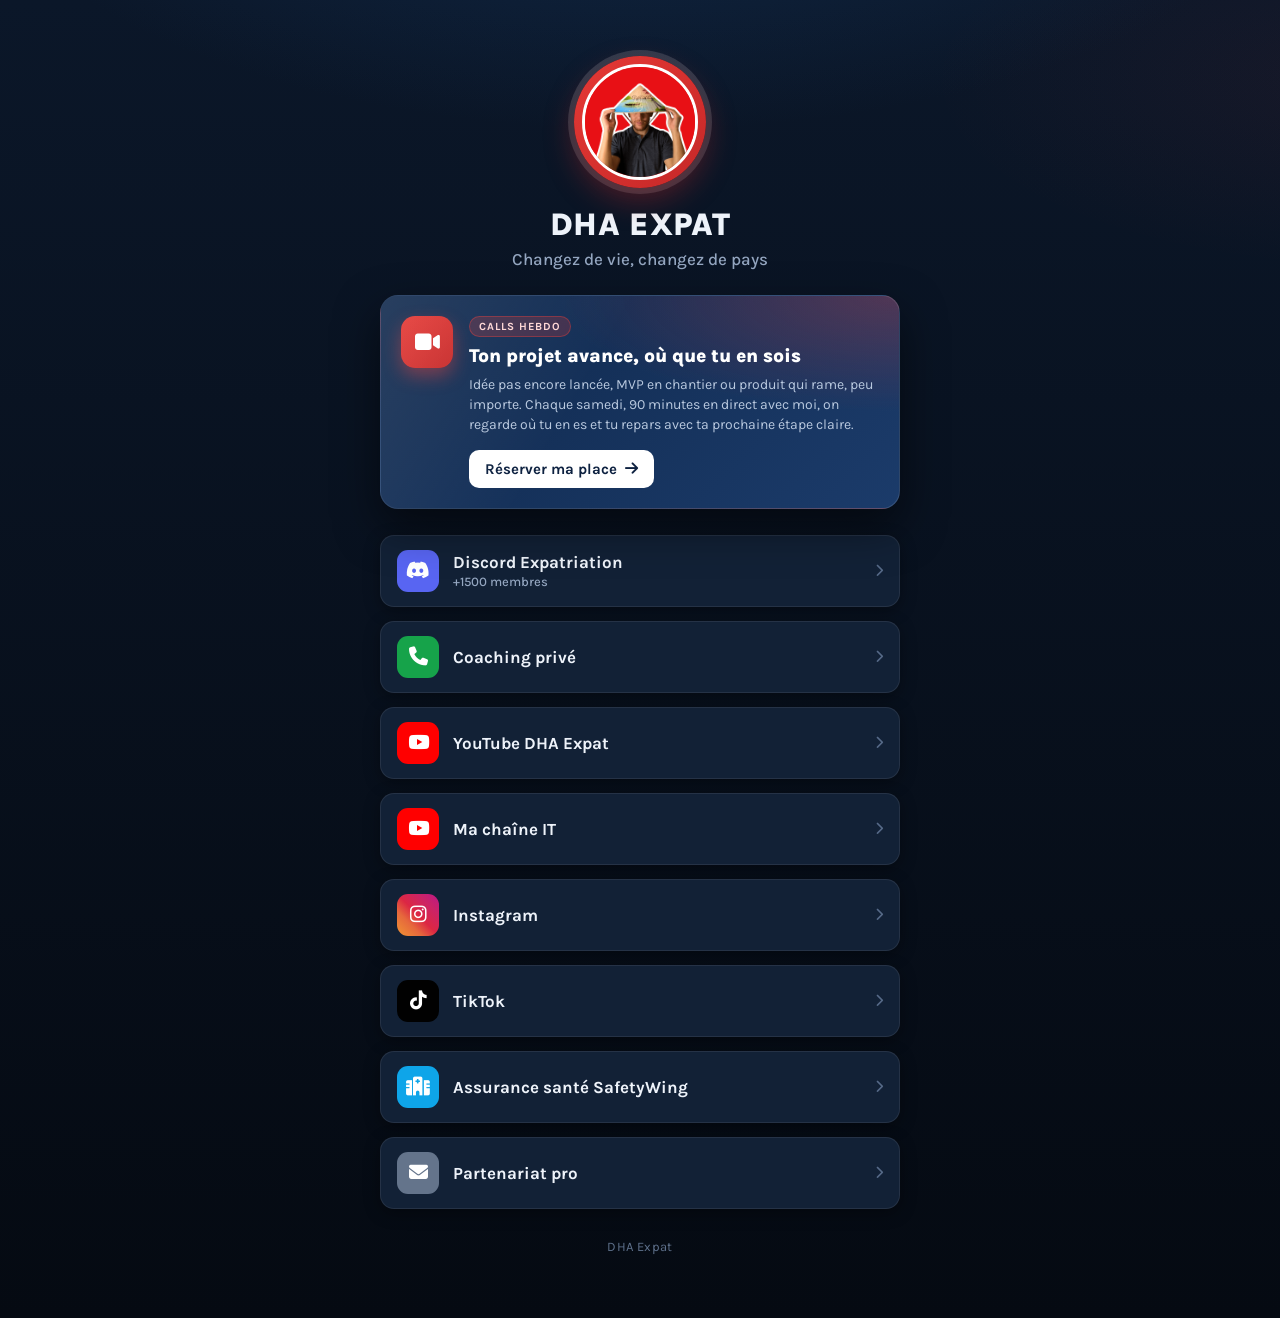
==== commit b2104c78: "Bloc calls hebdo : titre inclusif, vend la prochaine étape claire" ====
--- a/index.html
+++ b/index.html
@@ -33,8 +33,8 @@
       <div class="skool__badge"><i class="fa-solid fa-video"></i></div>
       <div class="skool__body">
         <span class="skool__tag">Calls hebdo</span>
-        <span class="skool__title">Ton app, ton SaaS, ton produit IA passés au crible</span>
-        <span class="skool__text">Chaque samedi, 90 minutes en direct avec moi. Ton produit à l'écran, le vrai blocage identifié, une chose à changer dans la semaine.</span>
+        <span class="skool__title">Ton projet avance, où que tu en sois</span>
+        <span class="skool__text">Idée pas encore lancée, MVP en chantier ou produit qui rame, peu importe. Chaque samedi, 90 minutes en direct avec moi, on regarde où tu en es et tu repars avec ta prochaine étape claire.</span>
         <span class="skool__cta">Réserver ma place <i class="fa-solid fa-arrow-right"></i></span>
       </div>
     </a>
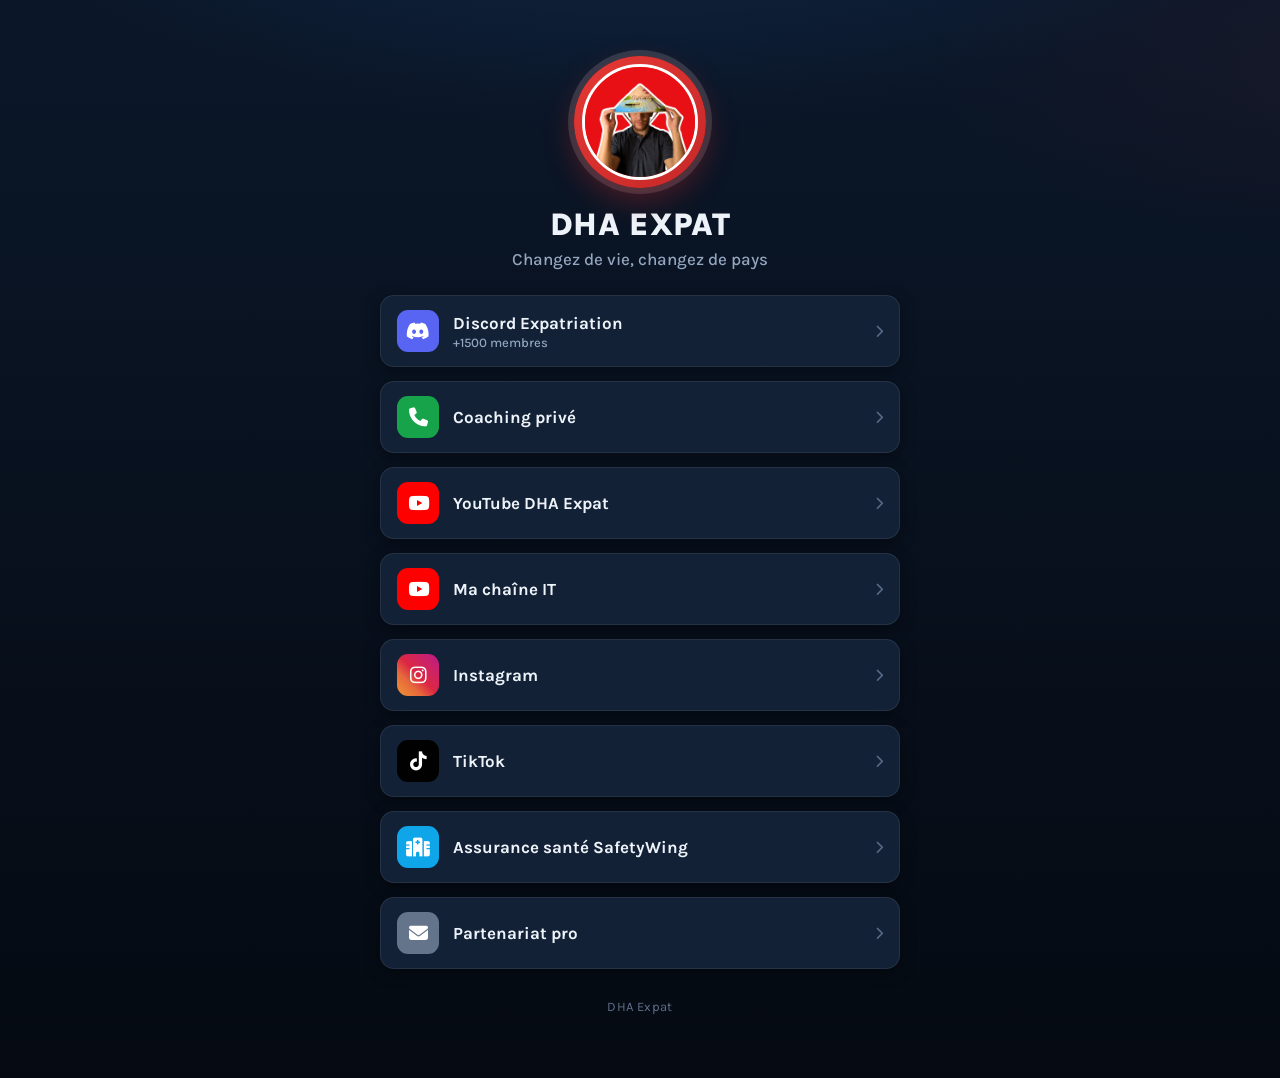
==== commit b21b0708: "Retire le bloc calls hebdo de l'accueil" ====
--- a/index.html
+++ b/index.html
@@ -28,16 +28,6 @@
       <h1 class="title">DHA EXPAT</h1>
       <p class="subtitle">Changez de vie, changez de pays</p>
     </header>
-
-    <a class="skool" href="https://ai.devaffranchi.com/" target="_blank" rel="noopener">
-      <div class="skool__badge"><i class="fa-solid fa-video"></i></div>
-      <div class="skool__body">
-        <span class="skool__tag">Calls hebdo</span>
-        <span class="skool__title">Ton projet avance, où que tu en sois</span>
-        <span class="skool__text">Idée pas encore lancée, MVP en chantier ou produit qui rame, peu importe. Chaque samedi, 90 minutes en direct avec moi, on regarde où tu en es et tu repars avec ta prochaine étape claire.</span>
-        <span class="skool__cta">Réserver ma place <i class="fa-solid fa-arrow-right"></i></span>
-      </div>
-    </a>
 
     <div class="links">
 
--- a/style.css
+++ b/style.css
@@ -81,101 +81,6 @@
   color: var(--muted);
   margin: 0;
 }
-
-/* Skool feature card */
-.skool {
-  display: flex;
-  gap: 16px;
-  align-items: flex-start;
-  text-decoration: none;
-  color: #fff;
-  border-radius: 18px;
-  padding: 20px;
-  margin-bottom: 26px;
-  background:
-    radial-gradient(620px 210px at 100% 0%, rgba(229,57,53,0.28) 0%, rgba(229,57,53,0) 55%),
-    linear-gradient(135deg, #10294d 0%, #1b3b6a 100%);
-  box-shadow: 0 18px 44px rgba(0, 0, 0, 0.5);
-  border: 1px solid rgba(255, 255, 255, 0.12);
-  position: relative;
-  overflow: hidden;
-  transition: transform 0.18s ease, box-shadow 0.18s ease;
-}
-
-.skool::after {
-  content: "";
-  position: absolute;
-  inset: 0;
-  background: linear-gradient(120deg, rgba(255,255,255,0.10), rgba(255,255,255,0) 40%);
-  pointer-events: none;
-}
-
-.skool:hover {
-  transform: translateY(-3px);
-  box-shadow: 0 24px 54px rgba(0, 0, 0, 0.6);
-}
-
-.skool__badge {
-  flex: 0 0 auto;
-  width: 52px;
-  height: 52px;
-  border-radius: 14px;
-  background: linear-gradient(135deg, var(--red) 0%, var(--red-dark) 100%);
-  display: flex;
-  align-items: center;
-  justify-content: center;
-  font-size: 22px;
-  color: #fff;
-  box-shadow: 0 8px 18px rgba(229, 57, 53, 0.45);
-}
-
-.skool__body { display: flex; flex-direction: column; }
-
-.skool__tag {
-  display: inline-block;
-  align-self: flex-start;
-  font-size: 11px;
-  font-weight: 700;
-  text-transform: uppercase;
-  letter-spacing: 1px;
-  color: #ffd7d5;
-  background: rgba(229, 57, 53, 0.22);
-  border: 1px solid rgba(229, 57, 53, 0.4);
-  padding: 3px 9px;
-  border-radius: 999px;
-  margin-bottom: 8px;
-}
-
-.skool__title {
-  font-size: 19px;
-  font-weight: 800;
-  line-height: 1.25;
-  margin-bottom: 6px;
-}
-
-.skool__text {
-  font-size: 14px;
-  font-weight: 400;
-  line-height: 1.45;
-  color: #b9c9df;
-  margin-bottom: 14px;
-}
-
-.skool__cta {
-  display: inline-flex;
-  align-items: center;
-  gap: 8px;
-  align-self: flex-start;
-  font-size: 15px;
-  font-weight: 700;
-  color: var(--navy);
-  background: #fff;
-  padding: 10px 16px;
-  border-radius: 10px;
-  transition: gap 0.18s ease, background 0.18s ease;
-}
-
-.skool:hover .skool__cta { gap: 12px; background: #ffeceb; }
 
 /* Link buttons */
 .links {
@@ -269,8 +174,6 @@
   .page { padding: 44px 14px 52px; }
   .title { font-size: 27px; }
   .subtitle { font-size: 15px; }
-  .skool { padding: 16px; gap: 13px; }
-  .skool__title { font-size: 17px; }
   .btn { font-size: 16px; padding: 13px 14px; }
   .btn__ico { width: 38px; height: 38px; font-size: 17px; }
 }
